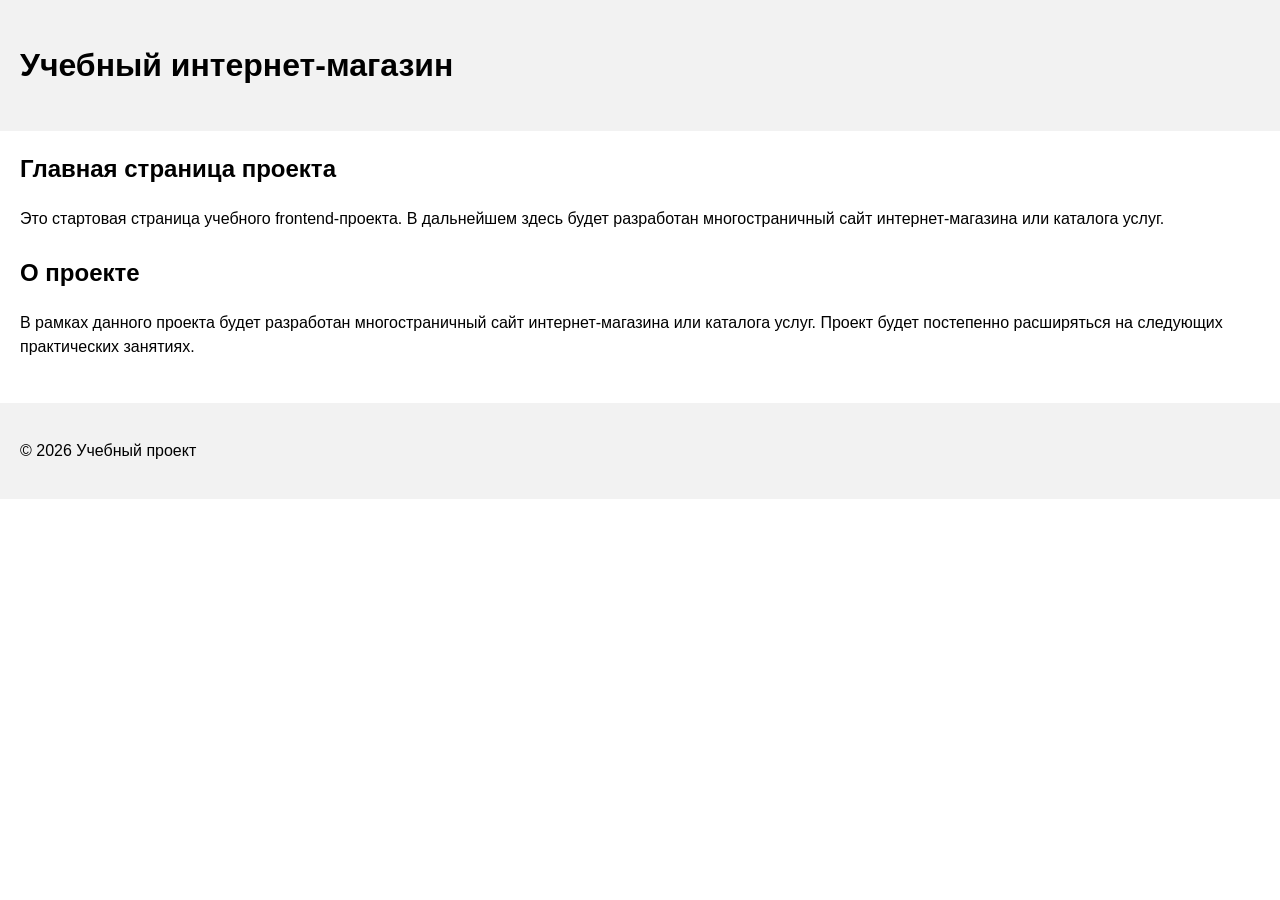
==== index.html @ 0f823132 "feat: add project description section" ====
<!DOCTYPE html>
<html lang="ru">
<head>
  <meta charset="UTF-8">
  <meta name="viewport" content="width=device-width, initial-scale=1.0">
  <title>Каталог товаров</title>
  <link rel="stylesheet" href="css/style.css">
</head>
<body>
  <header>
    <h1>Учебный интернет-магазин</h1>
  </header>

  <main>
    <section>
      <h2>Главная страница проекта</h2>
      <p>
        Это стартовая страница учебного frontend-проекта.
        В дальнейшем здесь будет разработан многостраничный сайт
        интернет-магазина или каталога услуг.
      </p>
    </section>
    <section>
  <h2>О проекте</h2>
  <p>
    В рамках данного проекта будет разработан многостраничный сайт
    интернет-магазина или каталога услуг. Проект будет постепенно
    расширяться на следующих практических занятиях.
  </p>
</section>

  </main>

  <footer>
    <p>&copy; 2026 Учебный проект</p>
  </footer>
</body>
</html>
---- css/style.css ----
body {
  margin: 0;
  font-family: Arial, sans-serif;
  line-height: 1.5;
}

header,
main,
footer {
  padding: 20px;
}

header {
  background-color: #f2f2f2;
}

footer {
  background-color: #f2f2f2;
}
section {
  margin-bottom: 24px;
}

section h2 {
  margin-top: 0;
}
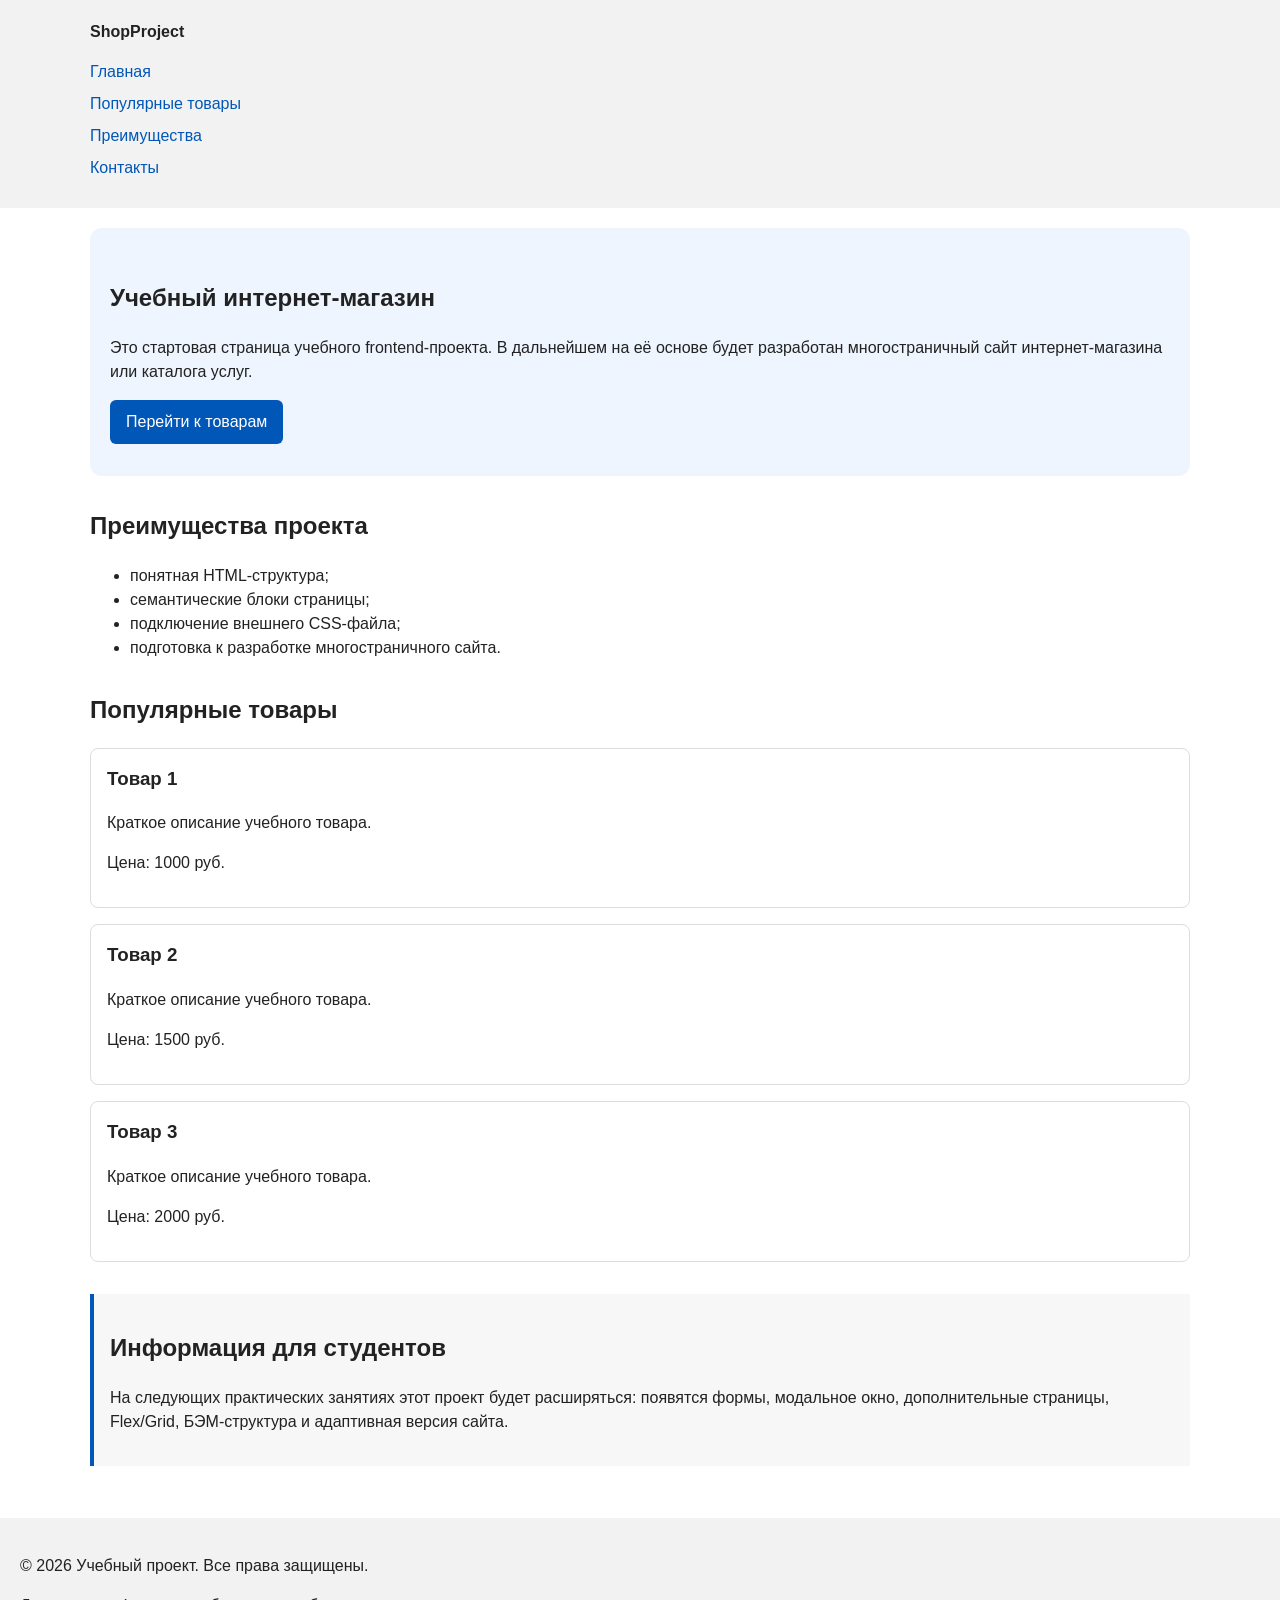
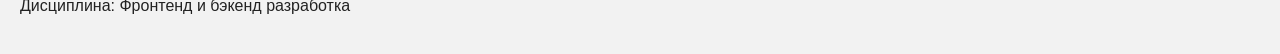
==== commit cd3b12d5: "feat: add semantic HTML structure and base CSS styles" ====
--- a/index.html
+++ b/index.html
@@ -6,33 +6,79 @@
   <title>Каталог товаров</title>
   <link rel="stylesheet" href="css/style.css">
 </head>
-<body>
-  <header>
-    <h1>Учебный интернет-магазин</h1>
-  </header>
 
-  <main>
-    <section>
-      <h2>Главная страница проекта</h2>
-      <p>
-        Это стартовая страница учебного frontend-проекта.
-        В дальнейшем здесь будет разработан многостраничный сайт
-        интернет-магазина или каталога услуг.
-      </p>
-    </section>
-    <section>
-  <h2>О проекте</h2>
-  <p>
-    В рамках данного проекта будет разработан многостраничный сайт
-    интернет-магазина или каталога услуг. Проект будет постепенно
-    расширяться на следующих практических занятиях.
-  </p>
-</section>
+  <body>
+    <header>
+      <div class="site-header">
+        <a class="site-logo" href="index.html">ShopProject</a>
 
-  </main>
+        <nav class="site-nav" aria-label="Основная навигация">
+          <ul class="site-nav__list">
+            <li><a href="index.html">Главная</a></li>
+            <li><a href="#popular">Популярные товары</a></li>
+            <li><a href="#advantages">Преимущества</a></li>
+            <li><a href="#contacts">Контакты</a></li>
+          </ul>
+        </nav>
+      </div>
+    </header>
+    <main>
+      <section class="hero">
+        <h1>Учебный интернет-магазин</h1>
+        <p>
+          Это стартовая страница учебного frontend-проекта.
+          В дальнейшем на её основе будет разработан многостраничный сайт
+          интернет-магазина или каталога услуг.
+        </p>
+        <a class="button" href="#popular">Перейти к товарам</a>
+      </section>
 
-  <footer>
-    <p>&copy; 2026 Учебный проект</p>
-  </footer>
-</body>
+      <section class="section" id="advantages">
+        <h2>Преимущества проекта</h2>
+
+        <ul class="advantages-list">
+          <li>понятная HTML-структура;</li>
+          <li>семантические блоки страницы;</li>
+          <li>подключение внешнего CSS-файла;</li>
+          <li>подготовка к разработке многостраничного сайта.</li>
+        </ul>
+      </section>
+
+      <section class="section" id="popular">
+        <h2>Популярные товары</h2>
+
+        <article class="product-card">
+          <h3>Товар 1</h3>
+          <p>Краткое описание учебного товара.</p>
+          <p>Цена: 1000 руб.</p>
+        </article>
+
+        <article class="product-card">
+          <h3>Товар 2</h3>
+          <p>Краткое описание учебного товара.</p>
+          <p>Цена: 1500 руб.</p>
+        </article>
+
+        <article class="product-card">
+          <h3>Товар 3</h3>
+          <p>Краткое описание учебного товара.</p>
+          <p>Цена: 2000 руб.</p>
+        </article>
+      </section>
+
+      <aside class="aside-info">
+        <h2>Информация для студентов</h2>
+        <p>
+          На следующих практических занятиях этот проект будет расширяться:
+          появятся формы, модальное окно, дополнительные страницы, Flex/Grid,
+          БЭМ-структура и адаптивная версия сайта.
+        </p>
+      </aside>
+    </main>
+
+    <footer id="contacts">
+      <p>&copy; 2026 Учебный проект. Все права защищены.</p>
+      <p>Дисциплина: Фронтенд и бэкенд разработка</p>
+    </footer>
+  </body>
 </html>
--- a/css/style.css
+++ b/css/style.css
@@ -1,26 +1,172 @@
+/* 
+  Универсальное правило для всех элементов.
+  border-box делает расчёт размеров более понятным:
+  width включает content, padding и border.
+*/
+* {
+  box-sizing: border-box;
+}
+
+/*
+  Убираем стандартный внешний отступ браузера у body.
+  Без этого вокруг страницы может появиться белая рамка.
+*/
 body {
   margin: 0;
   font-family: Arial, sans-serif;
   line-height: 1.5;
+  color: #222222;
+  background-color: #ffffff;
 }
 
+/*
+  Задаём внутренние отступы для основных областей страницы.
+  Это делает содержимое визуально отделённым от краёв окна браузера.
+*/
 header,
 main,
 footer {
   padding: 20px;
 }
 
+/*
+  Оформляем шапку страницы.
+  Пока используется простой светло-серый фон.
+*/
 header {
   background-color: #f2f2f2;
 }
 
+/*
+  Оформляем подвал страницы тем же фоном,
+  чтобы визуально отделить его от основного содержимого.
+*/
 footer {
   background-color: #f2f2f2;
 }
-section {
-  margin-bottom: 24px;
+
+/*
+  Ограничиваем ширину содержимого шапки,
+  чтобы оно не растягивалось слишком сильно на широких экранах.
+*/
+.site-header {
+  max-width: 1100px;
+  margin: 0 auto;
 }
 
-section h2 {
+/*
+  Оформляем текстовый логотип.
+*/
+.site-logo {
+  font-weight: bold;
+  text-decoration: none;
+  color: #222222;
+}
+
+/*
+  Убираем стандартные отступы и маркеры списка навигации.
+*/
+.site-nav__list {
+  padding: 0;
+  margin: 16px 0 0;
+  list-style: none;
+}
+
+/*
+  Добавляем расстояние между пунктами меню.
+*/
+.site-nav__list li {
+  margin-bottom: 8px;
+}
+
+/*
+  Оформляем ссылки меню.
+*/
+.site-nav__list a {
+  color: #0057b8;
+  text-decoration: none;
+}
+
+/*
+  При наведении мыши подчёркиваем ссылку.
+  Подробно состояния интерфейса будут рассмотрены в практической работе 1.7.
+*/
+.site-nav__list a:hover {
+  text-decoration: underline;
+}
+
+/*
+  Hero-блок — первый крупный блок страницы.
+  Он визуально отделяется от остальных разделов фоном и отступами.
+*/
+.hero {
+  max-width: 1100px;
+  margin: 0 auto 32px;
+  padding: 32px 20px;
+  background-color: #eef5ff;
+  border-radius: 12px;
+}
+
+/*
+  Общий класс для разделов страницы.
+*/
+.section {
+  max-width: 1100px;
+  margin: 0 auto 32px;
+}
+
+/*
+  Убираем лишний верхний отступ у заголовков разделов.
+*/
+.section h2 {
   margin-top: 0;
 }
+
+/*
+  Карточка товара — самостоятельный блок.
+  На следующих занятиях карточки будут доработаны и выстроены в сетку.
+*/
+.product-card {
+  margin-bottom: 16px;
+  padding: 16px;
+  border: 1px solid #dddddd;
+  border-radius: 8px;
+  background-color: #ffffff;
+}
+
+/*
+  Убираем лишний верхний отступ у заголовка карточки.
+*/
+.product-card h3 {
+  margin-top: 0;
+}
+
+/*
+  Пока это обычная ссылка, но визуально она оформляется как кнопка.
+*/
+.button {
+  display: inline-block;
+  padding: 10px 16px;
+  color: #ffffff;
+  background-color: #0057b8;
+  text-decoration: none;
+  border-radius: 6px;
+}
+
+/*
+  Простое состояние наведения для кнопки.
+*/
+.button:hover {
+  background-color: #003f86;
+}
+
+/*
+  Дополнительный информационный блок.
+*/
+.aside-info {
+  max-width: 1100px;
+  margin: 0 auto 32px;
+  padding: 16px;
+  border-left: 4px solid #0057b8;
+  background-color: #f7f7f7;
+}
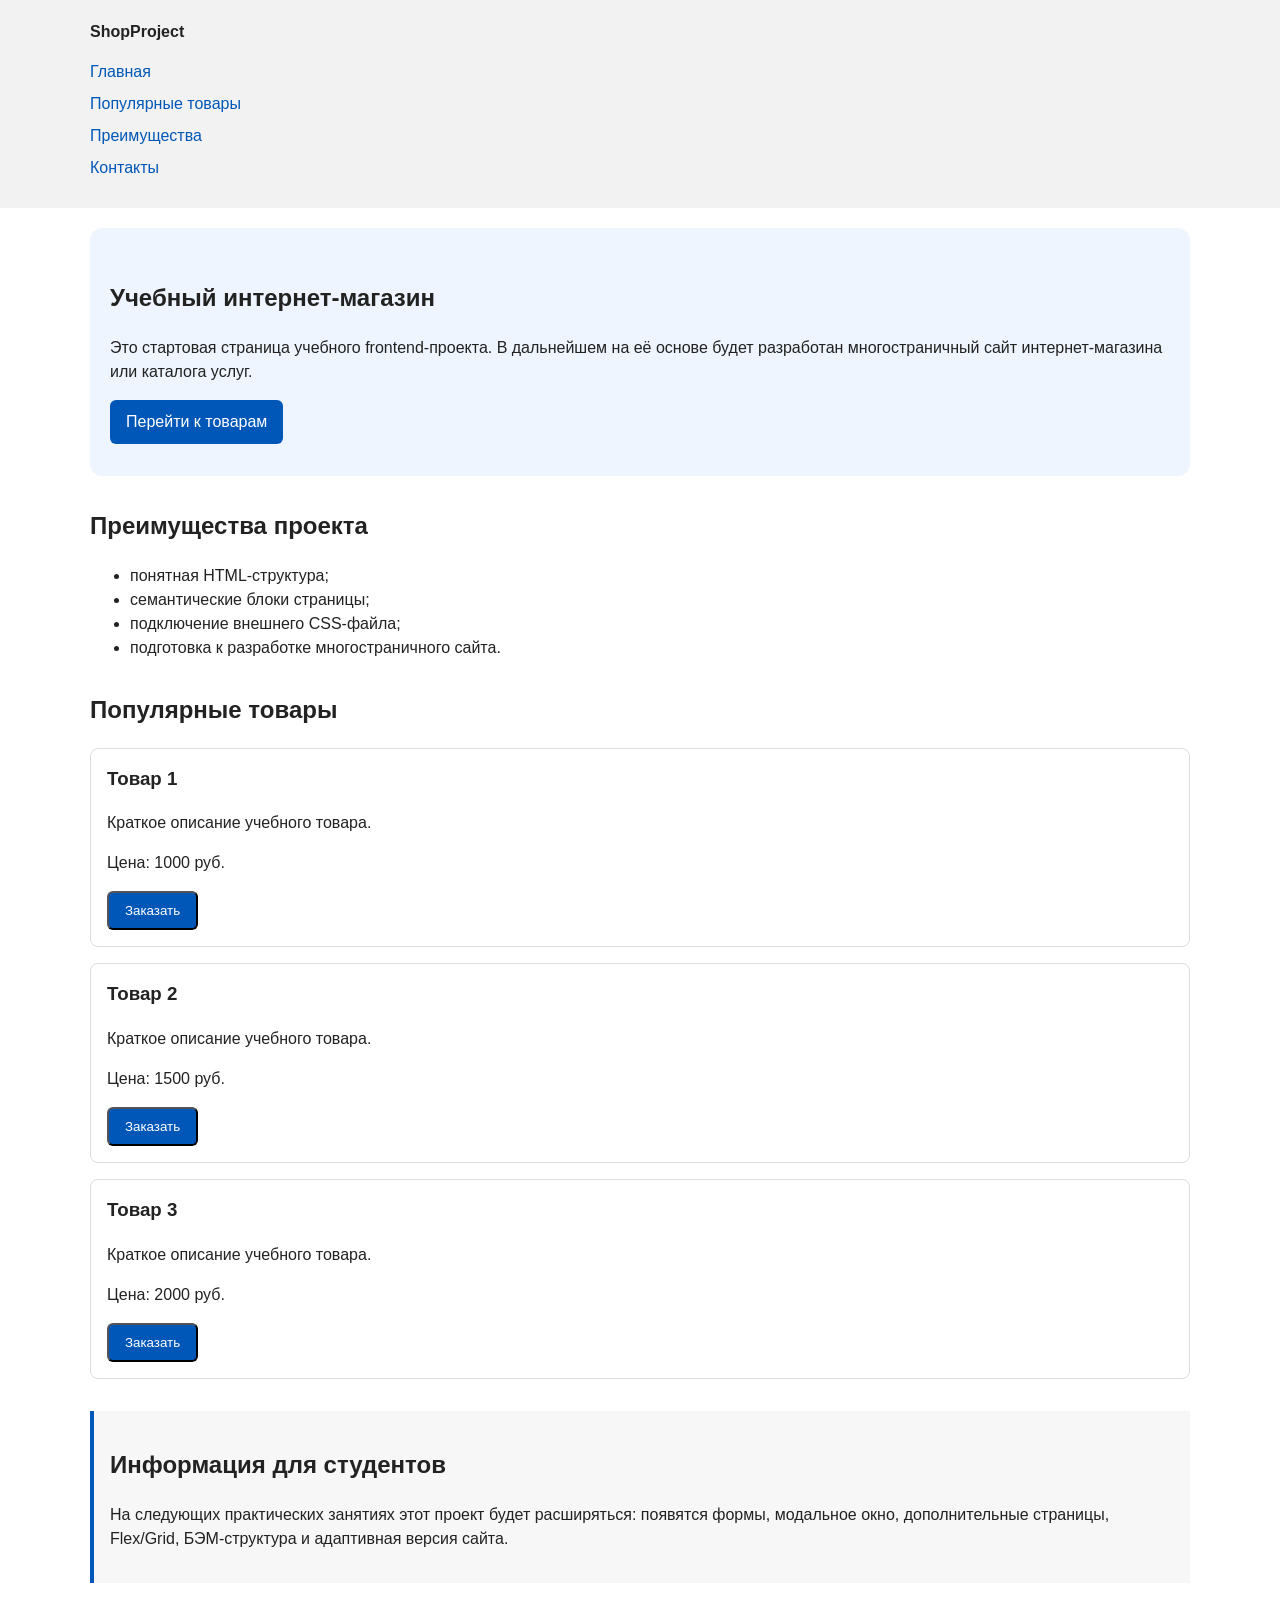
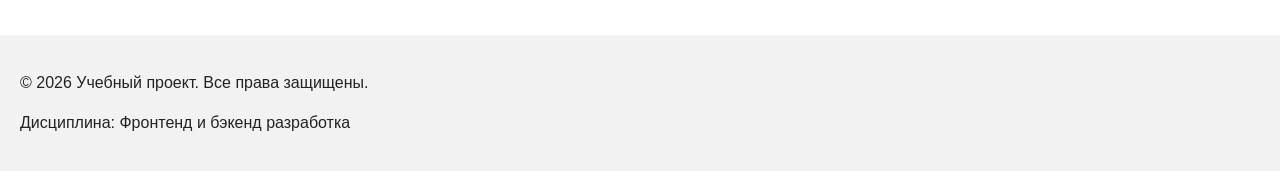
==== commit 718619db: "feat: add order form modal and validation" ====
--- a/index.html
+++ b/index.html
@@ -5,6 +5,7 @@
   <meta name="viewport" content="width=device-width, initial-scale=1.0">
   <title>Каталог товаров</title>
   <link rel="stylesheet" href="css/style.css">
+  <script src="js/main.js" defer></script>
 </head>
 
   <body>
@@ -51,18 +52,27 @@
           <h3>Товар 1</h3>
           <p>Краткое описание учебного товара.</p>
           <p>Цена: 1000 руб.</p>
+          <button class="button product-card__button" type="button" data-product="Товар 1">
+            Заказать
+          </button>
         </article>
 
         <article class="product-card">
           <h3>Товар 2</h3>
           <p>Краткое описание учебного товара.</p>
           <p>Цена: 1500 руб.</p>
+          <button class="button product-card__button" type="button" data-product="Товар 1">
+            Заказать
+          </button>
         </article>
 
         <article class="product-card">
           <h3>Товар 3</h3>
           <p>Краткое описание учебного товара.</p>
           <p>Цена: 2000 руб.</p>
+          <button class="button product-card__button" type="button" data-product="Товар 1">
+            Заказать
+          </button>
         </article>
       </section>
 
@@ -81,4 +91,100 @@
       <p>Дисциплина: Фронтенд и бэкенд разработка</p>
     </footer>
   </body>
+    <dialog class="order-dialog" id="order-dialog" aria-labelledby="order-dialog-title">
+  <h2 id="order-dialog-title">Оформление заявки</h2>
+
+  <form class="order-form" id="order-form" action="#" method="post" novalidate>
+    <input id="selected-product" name="selected-product" type="hidden">
+
+    <div class="form-field">
+      <label for="order-name">Имя</label>
+      <input
+        id="order-name"
+        name="name"
+        type="text"
+        placeholder="Введите ваше имя"
+        minlength="2"
+        autocomplete="given-name"
+        required
+      >
+    </div>
+
+    <div class="form-field">
+      <label for="order-email">E-mail</label>
+      <input
+        id="order-email"
+        name="email"
+        type="email"
+        placeholder="example@mail.ru"
+        autocomplete="email"
+        required
+      >
+    </div>
+
+    <div class="form-field">
+      <label for="order-phone">Телефон</label>
+      <input
+        id="order-phone"
+        name="phone"
+        type="tel"
+        inputmode="tel"
+        placeholder="+7 (900) 000-00-00"
+        pattern="^\+7 \(\d{3}\) \d{3}-\d{2}-\d{2}$"
+        required
+      >
+      <small>Формат: +7 (900) 000-00-00</small>
+    </div>
+
+    <div class="form-field">
+      <label for="order-date">Дата связи</label>
+      <input
+        id="order-date"
+        name="date"
+        type="date"
+      >
+    </div>
+
+    <div class="form-field">
+      <label for="order-topic">Тема заявки</label>
+      <select id="order-topic" name="topic" required>
+        <option value="">Выберите тему</option>
+        <option value="product">Заказ товара</option>
+        <option value="consultation">Консультация</option>
+        <option value="delivery">Доставка</option>
+      </select>
+    </div>
+
+    <div class="form-field">
+      <label for="order-comment">Комментарий</label>
+      <textarea
+        id="order-comment"
+        name="comment"
+        rows="4"
+        placeholder="Укажите дополнительную информацию"
+      ></textarea>
+    </div>
+
+    <div class="form-field form-field--checkbox">
+      <label>
+        <input
+          id="order-agreement"
+          name="agreement"
+          type="checkbox"
+          required
+        >
+        Я согласен на обработку данных
+      </label>
+    </div>
+
+    <div class="form-actions">
+      <button type="button" id="close-order-dialog">Закрыть</button>
+      <button type="submit">Отправить заявку</button>
+    </div>
+  </form>
+</dialog>
+
+<p class="success-message" id="success-message" hidden>
+  Форма успешно отправлена!
+</p>
 </html>
--- a/css/style.css
+++ b/css/style.css
@@ -169,4 +169,106 @@
   padding: 16px;
   border-left: 4px solid #0057b8;
   background-color: #f7f7f7;
+}
+
+/*
+  Модальное окно.
+  Элемент dialog сам умеет открываться поверх страницы.
+*/
+.order-dialog {
+  width: min(100% - 32px, 560px);
+  padding: 24px;
+  border: none;
+  border-radius: 12px;
+}
+
+/*
+  Затемнение фона за модальным окном.
+*/
+.order-dialog::backdrop {
+  background-color: rgba(0, 0, 0, 0.5);
+}
+
+/*
+  Поле формы.
+  Каждый блок получает нижний отступ.
+*/
+.form-field {
+  margin-bottom: 16px;
+}
+
+/*
+  Подпись поля.
+*/
+.form-field label {
+  display: block;
+  margin-bottom: 6px;
+}
+
+/*
+  Основные поля формы.
+*/
+.form-field input,
+.form-field select,
+.form-field textarea {
+  width: 100%;
+  padding: 10px 12px;
+  border: 1px solid #cccccc;
+  border-radius: 6px;
+  font: inherit;
+}
+
+/*
+  Checkbox не должен занимать всю ширину.
+*/
+.form-field input[type="checkbox"] {
+  width: auto;
+}
+
+/*
+  Подсказка под полем телефона.
+*/
+.form-field small {
+  display: block;
+  margin-top: 4px;
+  color: #666666;
+}
+
+/*
+  Видимый фокус для клавиатурной навигации.
+*/
+.form-field input:focus-visible,
+.form-field select:focus-visible,
+.form-field textarea:focus-visible,
+.form-actions button:focus-visible {
+  outline: 2px solid #0057b8;
+  outline-offset: 2px;
+}
+
+/*
+  Подсветка ошибочных полей.
+  Атрибут aria-invalid будет добавляться через JavaScript.
+*/
+[aria-invalid="true"] {
+  border-color: #b00020;
+}
+
+/*
+  Кнопки формы.
+*/
+.form-actions {
+  display: flex;
+  gap: 12px;
+  margin-top: 20px;
+}
+
+/*
+  Сообщение об успешной отправке.
+*/
+.success-message {
+  max-width: 1100px;
+  margin: 24px auto;
+  padding: 16px;
+  border-left: 4px solid #168a2f;
+  background-color: #eefaf0;
 }
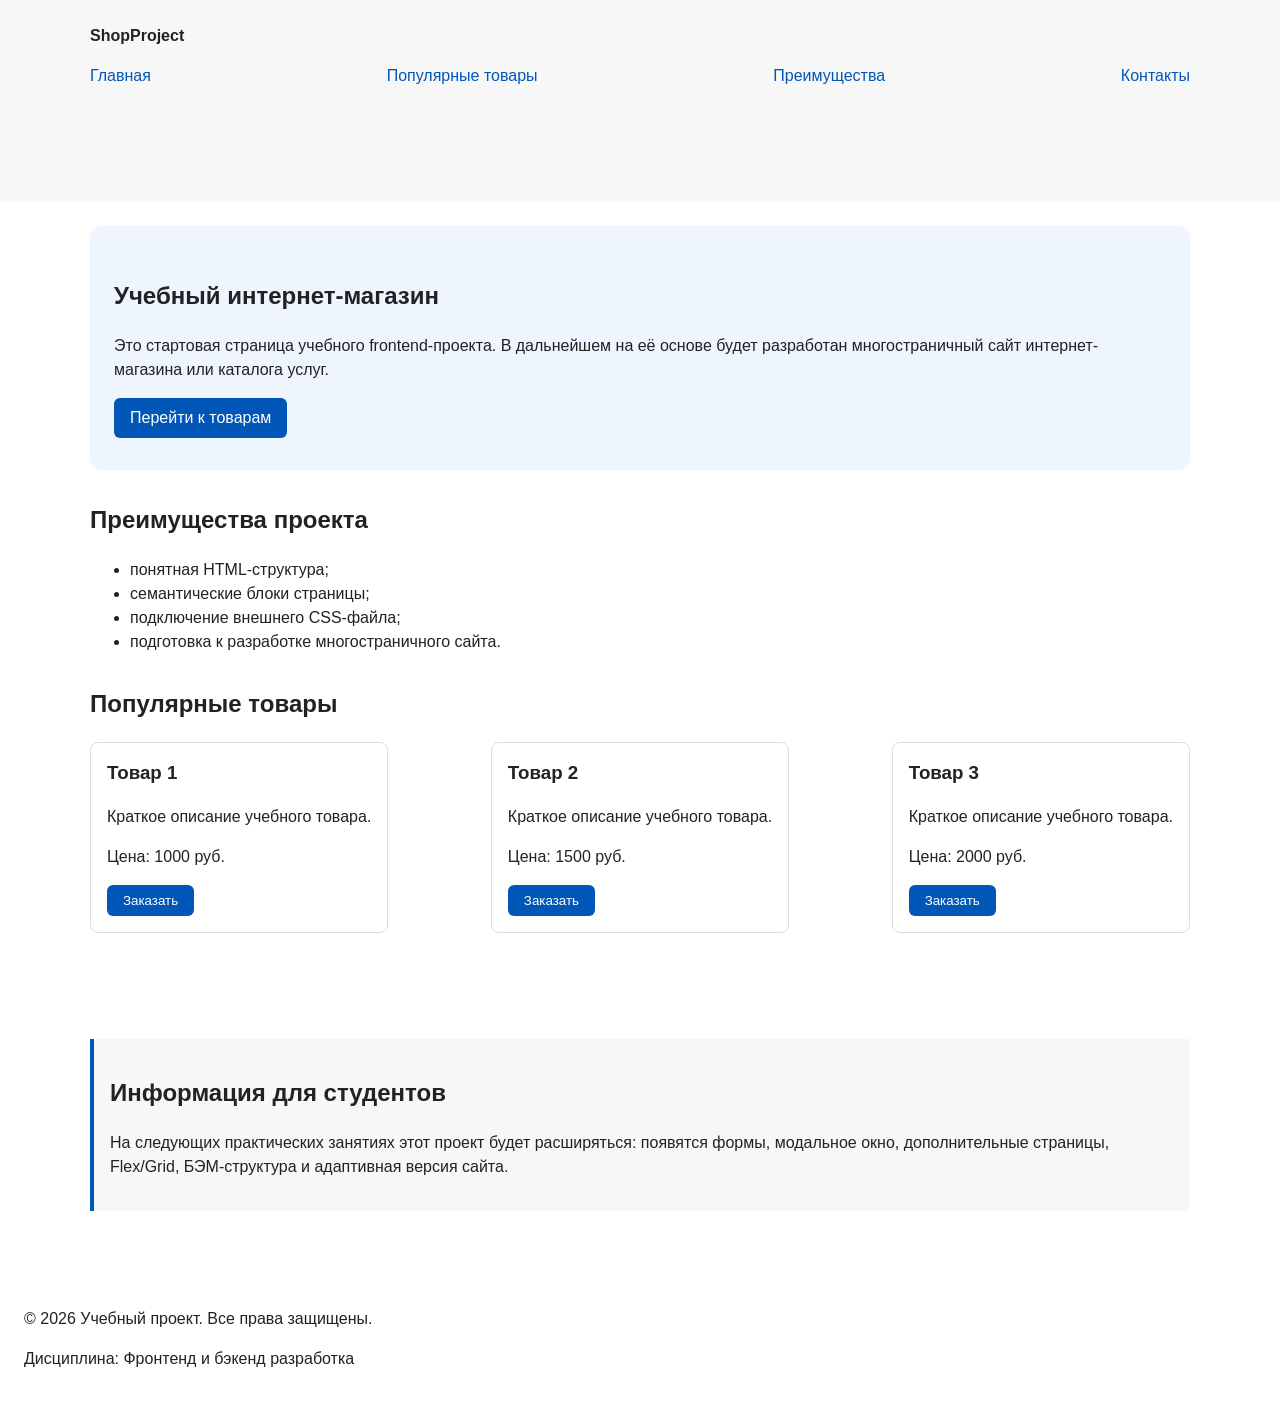
==== commit bd745e83: "flexbox and baze positions" ====
--- a/index.html
+++ b/index.html
@@ -15,10 +15,12 @@
 
         <nav class="site-nav" aria-label="Основная навигация">
           <ul class="site-nav__list">
-            <li><a href="index.html">Главная</a></li>
-            <li><a href="#popular">Популярные товары</a></li>
-            <li><a href="#advantages">Преимущества</a></li>
-            <li><a href="#contacts">Контакты</a></li>
+          <div class="flex-wrapper">
+            <div id="one"><a href="index.html">Главная</a></div>
+            <div id="two"><a href="#popular">Популярные товары</a></div>
+            <div id="three"><a href="#advantages">Преимущества</a></div>
+            <div id="four"><a href="#contacts">Контакты</a></div>
+          </div>
           </ul>
         </nav>
       </div>
@@ -47,6 +49,7 @@
 
       <section class="section" id="popular">
         <h2>Популярные товары</h2>
+          <div class="flex-wrapper">
 
         <article class="product-card">
           <h3>Товар 1</h3>
@@ -75,6 +78,7 @@
           </button>
         </article>
       </section>
+    </div>
 
       <aside class="aside-info">
         <h2>Информация для студентов</h2>
--- a/css/style.css
+++ b/css/style.css
@@ -1,4 +1,37 @@
-/* 
+/* ===============================
+   1. Переменные проекта
+   =============================== */
+
+:root {
+  /* Основные цвета проекта */
+  --color-bg: #ffffff;
+  --color-text: #222222;
+  --color-muted: #666666;
+  --color-primary: #0057b8;
+  --color-primary-dark: #003f86;
+  --color-border: #dddddd;
+  --color-surface: #f7f7f7;
+  --color-surface-accent: #eef5ff;
+  --color-danger: #b00020;
+  --color-success: #168a2f;
+  --color-success-bg: #eefaf0;
+  --color-white: #ffffff;
+
+  /* Отступы */
+  --space-xs: 4px;
+  --space-sm: 8px;
+  --space-md: 16px;
+  --space-lg: 24px;
+  --space-xl: 32px;
+
+  /* Скругления */
+  --radius-sm: 6px;
+  --radius-md: 8px;
+  --radius-lg: 12px;
+
+  /* Размеры */
+  --container-width: 1100px;
+}/* 
   Универсальное правило для всех элементов.
   border-box делает расчёт размеров более понятным:
   width включает content, padding и border.
@@ -7,42 +40,57 @@
   box-sizing: border-box;
 }
 
-/*
-  Убираем стандартный внешний отступ браузера у body.
-  Без этого вокруг страницы может появиться белая рамка.
-*/
+/* ===============================
+   2. Базовые стили
+   =============================== */
+
+* {
+  box-sizing: border-box;
+}
+
 body {
   margin: 0;
   font-family: Arial, sans-serif;
   line-height: 1.5;
-  color: #222222;
-  background-color: #ffffff;
-}
-
-/*
-  Задаём внутренние отступы для основных областей страницы.
-  Это делает содержимое визуально отделённым от краёв окна браузера.
-*/
+  color: var(--color-text);
+  background-color: var(--color-bg);
+  
+}
+
 header,
 main,
 footer {
-  padding: 20px;
-}
-
-/*
-  Оформляем шапку страницы.
-  Пока используется простой светло-серый фон.
-*/
+  padding: var(--space-lg);
+}
+
+
 header {
-  background-color: #f2f2f2;
-}
-
-/*
-  Оформляем подвал страницы тем же фоном,
-  чтобы визуально отделить его от основного содержимого.
-*/
-footer {
-  background-color: #f2f2f2;
+  background-color: var(--color-surface);
+  position: sticky;
+  top: 0;
+  z-index: 1000;
+
+}
+
+footer 
+  background-color: var(--color-surface);
+}
+
+/* ===============================
+   3. Общие элементы интерфейса
+   =============================== */
+
+a {
+  color: var(--color-primary);
+}
+
+a:hover {
+  color: var(--color-primary-dark);
+}
+
+a:focus-visible {
+  outline: 2px solid var(--color-primary);
+  outline-offset: 3px;
 }
 
 /*
@@ -99,113 +147,160 @@
   Hero-блок — первый крупный блок страницы.
   Он визуально отделяется от остальных разделов фоном и отступами.
 */
+/* ===============================
+   4. Компоненты страницы
+   =============================== */
+
 .hero {
-  max-width: 1100px;
-  margin: 0 auto 32px;
-  padding: 32px 20px;
-  background-color: #eef5ff;
-  border-radius: 12px;
-}
-
-/*
-  Общий класс для разделов страницы.
-*/
+  max-width: var(--container-width);
+  margin: 0 auto var(--space-xl);
+  padding: var(--space-xl) var(--space-lg);
+  background-color: var(--color-surface-accent);
+  border-radius: var(--radius-lg);
+}
+
 .section {
-  max-width: 1100px;
-  margin: 0 auto 32px;
-}
-
-/*
-  Убираем лишний верхний отступ у заголовков разделов.
-*/
+  max-width: var(--container-width);
+  margin: 0 auto var(--space-xl);
+}
+
 .section h2 {
   margin-top: 0;
 }
 
+
 /*
   Карточка товара — самостоятельный блок.
   На следующих занятиях карточки будут доработаны и выстроены в сетку.
 */
 .product-card {
-  margin-bottom: 16px;
-  padding: 16px;
-  border: 1px solid #dddddd;
-  border-radius: 8px;
-  background-color: #ffffff;
-}
-
-/*
-  Убираем лишний верхний отступ у заголовка карточки.
-*/
+  margin-bottom: var(--space-md);
+  padding: var(--space-md);
+  border: 1px solid var(--color-border);
+  border-radius: var(--radius-md);
+  background-color: var(--color-bg);
+}
+
+.product-card:hover {
+  border-color: var(--color-primary);
+}
+
 .product-card h3 {
   margin-top: 0;
 }
 
+
 /*
   Пока это обычная ссылка, но визуально она оформляется как кнопка.
 */
 .button {
   display: inline-block;
-  padding: 10px 16px;
-  color: #ffffff;
-  background-color: #0057b8;
+  padding: var(--space-sm) var(--space-md);
+  color: var(--color-white);
+  background-color: var(--color-primary);
   text-decoration: none;
-  border-radius: 6px;
-}
-
-/*
-  Простое состояние наведения для кнопки.
-*/
+  border: none;
+  border-radius: var(--radius-sm);
+  cursor: pointer;
+}
+
 .button:hover {
-  background-color: #003f86;
+  background-color: var(--color-primary-dark);
+}
+
+.button:focus-visible {
+  outline: 2px solid var(--color-primary);
+  outline-offset: 3px;
+}
+
+.button:disabled {
+  opacity: 0.6;
+  cursor: not-allowed;
 }
 
 /*
   Дополнительный информационный блок.
 */
 .aside-info {
-  max-width: 1100px;
-  margin: 0 auto 32px;
-  padding: 16px;
-  border-left: 4px solid #0057b8;
-  background-color: #f7f7f7;
-}
+  max-width: var(--container-width);
+  margin: 0 auto var(--space-xl);
+  padding: var(--space-md);
+  border-left: 4px solid var(--color-primary);
+  background-color: var(--color-surface);
+}
+
 
 /*
   Модальное окно.
   Элемент dialog сам умеет открываться поверх страницы.
 */
+/* ===============================
+   5. Форма и модальное окно
+   =============================== */
+
 .order-dialog {
   width: min(100% - 32px, 560px);
-  padding: 24px;
+  padding: var(--space-lg);
   border: none;
-  border-radius: 12px;
-}
-
-/*
-  Затемнение фона за модальным окном.
-*/
+  border-radius: var(--radius-lg);
+}
+.flex-wrapper {
+  display: flex;
+  flex-wrap: wrap;
+  justify-content: space-between;
+  margin-bottom: 90px;
+}
+
 .order-dialog::backdrop {
   background-color: rgba(0, 0, 0, 0.5);
 }
 
-/*
-  Поле формы.
-  Каждый блок получает нижний отступ.
-*/
 .form-field {
-  margin-bottom: 16px;
-}
-
-/*
-  Подпись поля.
-*/
+  margin-bottom: var(--space-md);
+}
+
 .form-field label {
   display: block;
-  margin-bottom: 6px;
-}
-
-/*
+  margin-bottom: var(--space-xs);
+}
+
+.form-field input,
+.form-field select,
+.form-field textarea {
+  width: 100%;
+  padding: 10px 12px;
+  border: 1px solid var(--color-border);
+  border-radius: var(--radius-sm);
+  font: inherit;
+}
+
+.form-field input[type="checkbox"] {
+  width: auto;
+}
+
+.form-field small {
+  display: block;
+  margin-top: var(--space-xs);
+  color: var(--color-muted);
+}
+
+.form-field input:hover,
+.form-field select:hover,
+.form-field textarea:hover {
+  border-color: var(--color-primary);
+}
+
+.form-field input:focus-visible,
+.form-field select:focus-visible,
+.form-field textarea:focus-visible,
+.form-actions button:focus-visible {
+  outline: 2px solid var(--color-primary);
+  outline-offset: 3px;
+}
+
+[aria-invalid="true"] {
+  border-color: var(--color-danger);
+
   Основные поля формы.
 */
 .form-field input,
@@ -266,9 +361,9 @@
   Сообщение об успешной отправке.
 */
 .success-message {
-  max-width: 1100px;
-  margin: 24px auto;
-  padding: 16px;
-  border-left: 4px solid #168a2f;
-  background-color: #eefaf0;
+  max-width: var(--container-width);
+  margin: var(--space-lg) auto;
+  padding: var(--space-md);
+  border-left: 4px solid var(--color-success);
+  background-color: var(--color-success-bg);
 }
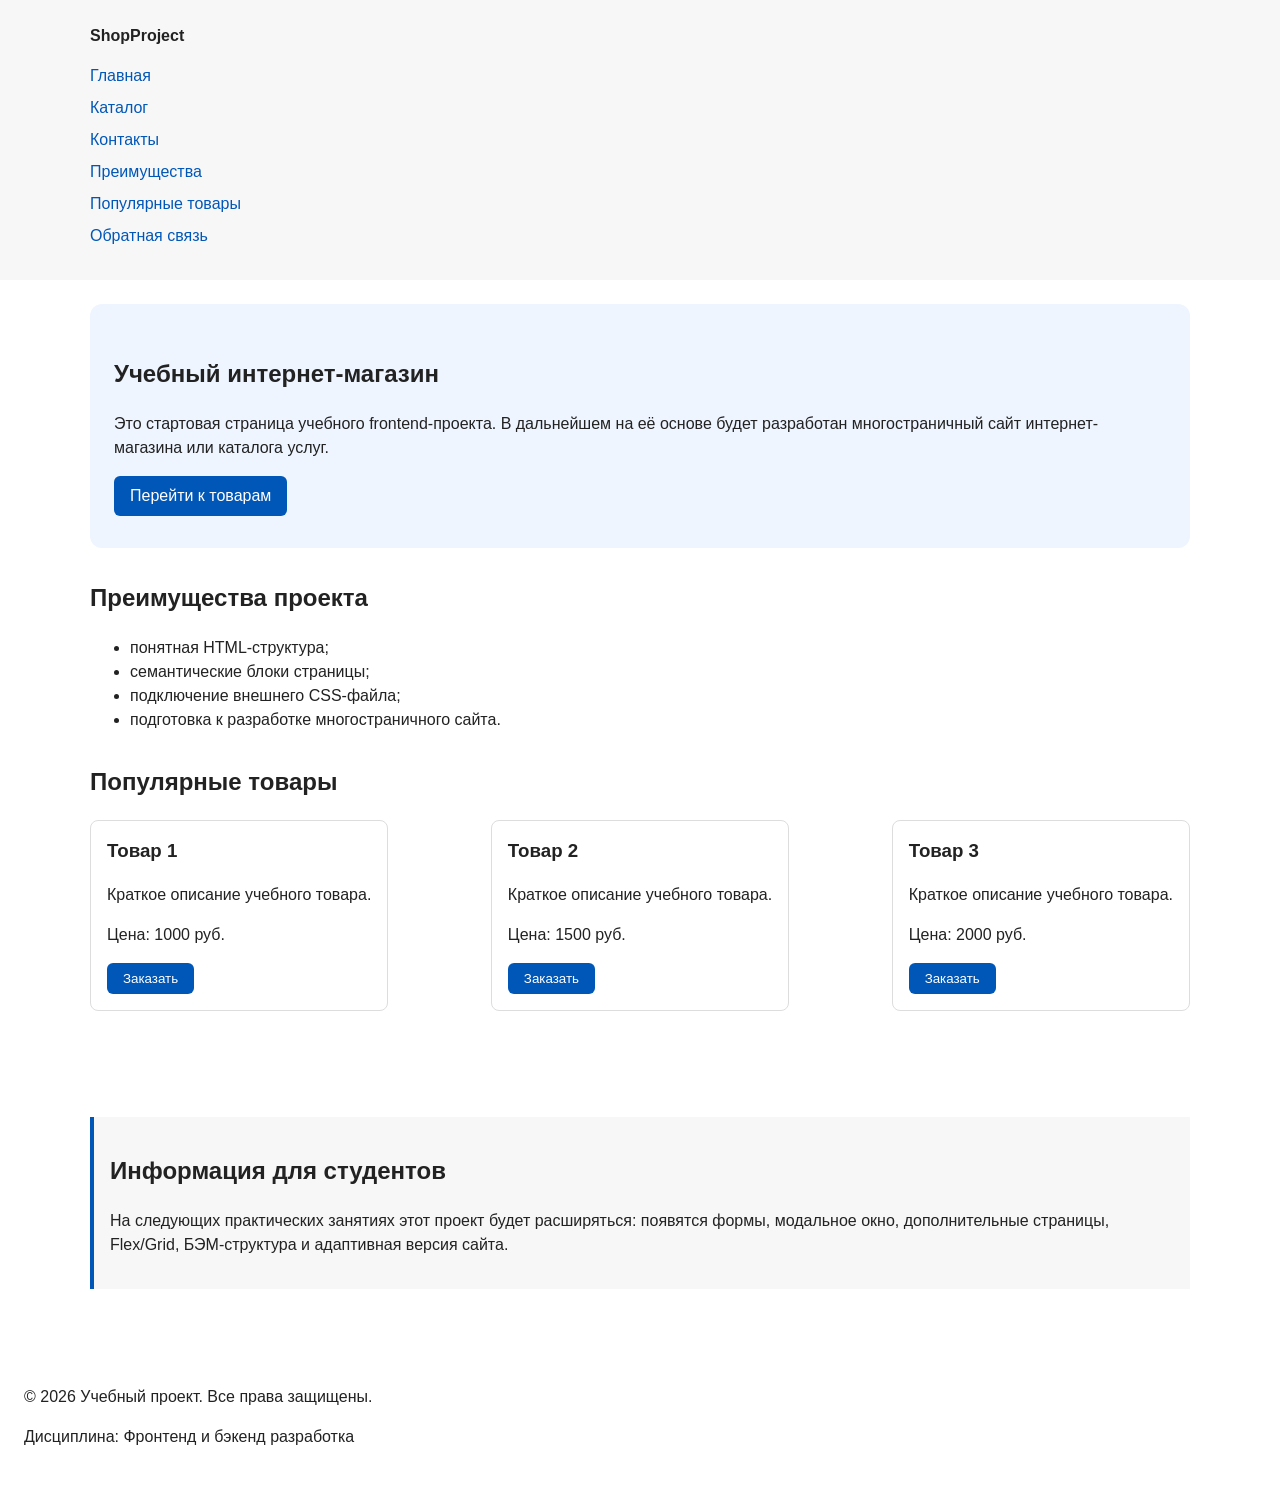
==== commit 7b51faa4: "feat: add multi-page structure navigation and anchors" ====
--- a/index.html
+++ b/index.html
@@ -15,12 +15,12 @@
 
         <nav class="site-nav" aria-label="Основная навигация">
           <ul class="site-nav__list">
-          <div class="flex-wrapper">
-            <div id="one"><a href="index.html">Главная</a></div>
-            <div id="two"><a href="#popular">Популярные товары</a></div>
-            <div id="three"><a href="#advantages">Преимущества</a></div>
-            <div id="four"><a href="#contacts">Контакты</a></div>
-          </div>
+            <li><a href="index.html">Главная</a></li>
+            <li><a href="catalog.html">Каталог</a></li>
+            <li><a href="contacts.html">Контакты</a></li>
+            <li><a href="index.html#advantages">Преимущества</a></li>
+            <li><a href="index.html#popular">Популярные товары</a></li>
+            <li><a href="index.html#contacts">Обратная связь</a></li>
           </ul>
         </nav>
       </div>
--- a/css/style.css
+++ b/css/style.css
@@ -366,4 +366,29 @@
   padding: var(--space-md);
   border-left: 4px solid var(--color-success);
   background-color: var(--color-success-bg);
-}+}
+
+.breadcrumbs {
+  max-width: var(--container-width);
+  margin: 0 auto var(--space-md);
+  font-size: 14px;
+  color: var(--color-muted);
+}
+
+.breadcrumbs a {
+  color: var(--color-primary);
+}
+
+.breadcrumbs span::before {
+  content: " / ";
+  color: var(--color-muted);
+}
+
+html {
+  scroll-behavior: smooth;
+}
+
+:target {
+  outline: 2px dashed var(--color-primary);
+  outline-offset: 4px;
+}
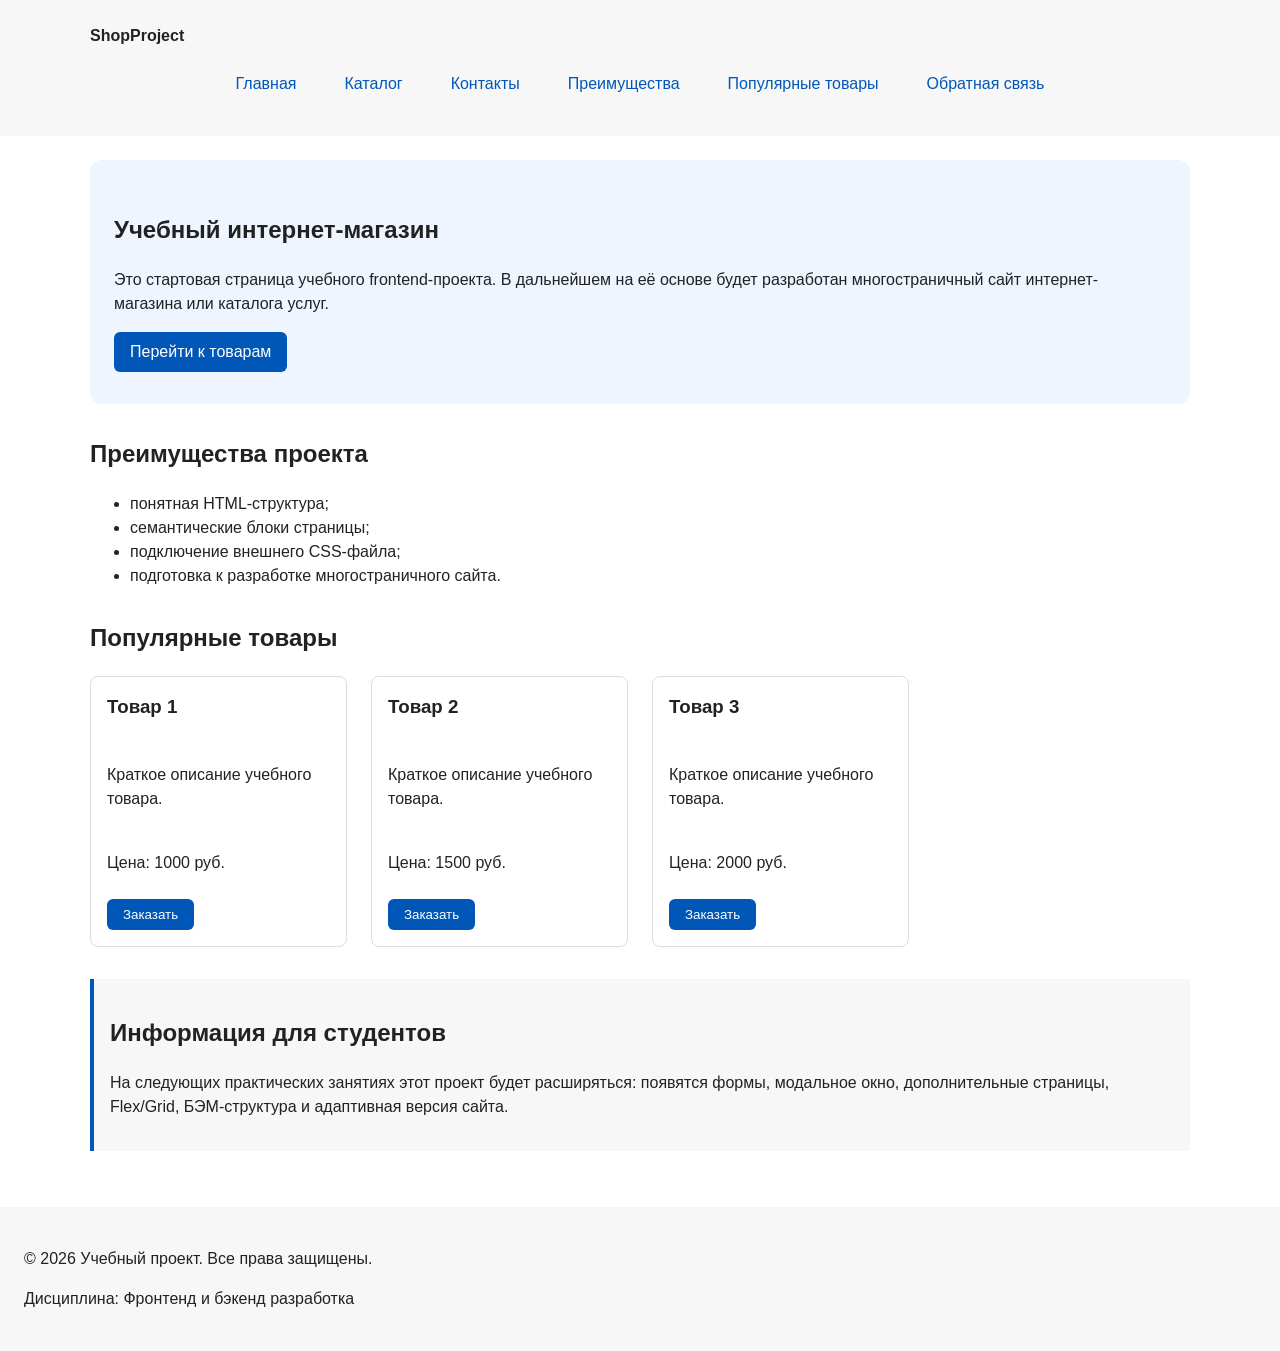
==== commit 1ae887a6: "feat: add flex navigation and grid catalog layout" ====
--- a/index.html
+++ b/index.html
@@ -48,37 +48,39 @@
       </section>
 
       <section class="section" id="popular">
-        <h2>Популярные товары</h2>
-          <div class="flex-wrapper">
+  <h2>Популярные товары</h2>
 
-        <article class="product-card">
-          <h3>Товар 1</h3>
-          <p>Краткое описание учебного товара.</p>
-          <p>Цена: 1000 руб.</p>
-          <button class="button product-card__button" type="button" data-product="Товар 1">
-            Заказать
-          </button>
-        </article>
+  <div class="products-grid">
+    <article class="product-card">
+      <h3>Товар 1</h3>
+      <p>Краткое описание учебного товара.</p>
+      <p>Цена: 1000 руб.</p>
+      <button class="button product-card__button" type="button" data-product="Товар 1">
+        Заказать
+      </button>
+    </article>
 
-        <article class="product-card">
-          <h3>Товар 2</h3>
-          <p>Краткое описание учебного товара.</p>
-          <p>Цена: 1500 руб.</p>
-          <button class="button product-card__button" type="button" data-product="Товар 1">
-            Заказать
-          </button>
-        </article>
+    <article class="product-card">
+      <h3>Товар 2</h3>
+      <p>Краткое описание учебного товара.</p>
+      <p>Цена: 1500 руб.</p>
+      <button class="button product-card__button" type="button" data-product="Товар 2">
+        Заказать
+      </button>
+    </article>
 
-        <article class="product-card">
-          <h3>Товар 3</h3>
-          <p>Краткое описание учебного товара.</p>
-          <p>Цена: 2000 руб.</p>
-          <button class="button product-card__button" type="button" data-product="Товар 1">
-            Заказать
-          </button>
-        </article>
-      </section>
-    </div>
+    <article class="product-card">
+      <h3>Товар 3</h3>
+      <p>Краткое описание учебного товара.</p>
+      <p>Цена: 2000 руб.</p>
+      <button class="button product-card__button" type="button" data-product="Товар 3">
+        Заказать
+      </button>
+    </article>
+  </div>
+</section>
+
+      
 
       <aside class="aside-info">
         <h2>Информация для студентов</h2>
--- a/css/style.css
+++ b/css/style.css
@@ -1,5 +1,5 @@
 /* ===============================
-   1. Переменные проекта
+1. Переменные проекта
    =============================== */
 
 :root {
@@ -31,20 +31,15 @@
 
   /* Размеры */
   --container-width: 1100px;
-}/* 
-  Универсальное правило для всех элементов.
-  border-box делает расчёт размеров более понятным:
-  width включает content, padding и border.
-*/
-* {
-  box-sizing: border-box;
 }
 
 /* ===============================
    2. Базовые стили
    =============================== */
 
-* {
+*,
+*::before,
+*::after {
   box-sizing: border-box;
 }
 
@@ -54,7 +49,6 @@
   line-height: 1.5;
   color: var(--color-text);
   background-color: var(--color-bg);
-  
 }
 
 header,
@@ -62,17 +56,15 @@
 footer {
   padding: var(--space-lg);
 }
-
 
 header {
   background-color: var(--color-surface);
   position: sticky;
   top: 0;
   z-index: 1000;
-
-}
-
-footer 
+}
+
+footer { 
   background-color: var(--color-surface);
 }
 
@@ -93,60 +85,45 @@
   outline-offset: 3px;
 }
 
-/*
-  Ограничиваем ширину содержимого шапки,
-  чтобы оно не растягивалось слишком сильно на широких экранах.
-*/
 .site-header {
-  max-width: 1100px;
+  max-width: var(--container-width);
   margin: 0 auto;
 }
 
-/*
-  Оформляем текстовый логотип.
-*/
 .site-logo {
   font-weight: bold;
   text-decoration: none;
   color: #222222;
 }
 
-/*
-  Убираем стандартные отступы и маркеры списка навигации.
-*/
 .site-nav__list {
+  display: flex;
+  flex-wrap: wrap;
+  justify-content: center;
+  align-items: center;
+  gap: var(--space-md);
   padding: 0;
-  margin: 16px 0 0;
+  margin: var(--space-md) 0 0;
   list-style: none;
 }
 
-/*
-  Добавляем расстояние между пунктами меню.
-*/
 .site-nav__list li {
   margin-bottom: 8px;
 }
 
-/*
-  Оформляем ссылки меню.
-*/
 .site-nav__list a {
-  color: #0057b8;
+  display: inline-block;
+  padding: var(--space-sm) var(--space-md);
+  color: var(--color-primary);
   text-decoration: none;
-}
-
-/*
-  При наведении мыши подчёркиваем ссылку.
-  Подробно состояния интерфейса будут рассмотрены в практической работе 1.7.
-*/
+  border-radius: var(--radius-sm);
+}
+
 .site-nav__list a:hover {
-  text-decoration: underline;
-}
-
-/*
-  Hero-блок — первый крупный блок страницы.
-  Он визуально отделяется от остальных разделов фоном и отступами.
-*/
+  color: var(--color-white);
+  background-color: var(--color-primary);
+}
+
 /* ===============================
    4. Компоненты страницы
    =============================== */
@@ -168,19 +145,22 @@
   margin-top: 0;
 }
 
-
-/*
-  Карточка товара — самостоятельный блок.
-  На следующих занятиях карточки будут доработаны и выстроены в сетку.
-*/
 .product-card {
-  margin-bottom: var(--space-md);
+  display: flex;
+  flex-direction: column;
+  gap: var(--space-sm);
+  margin-bottom: 0;
   padding: var(--space-md);
   border: 1px solid var(--color-border);
   border-radius: var(--radius-md);
   background-color: var(--color-bg);
 }
 
+.product-card .button {
+  margin-top: auto;
+  align-self: flex-start;
+}
+
 .product-card:hover {
   border-color: var(--color-primary);
 }
@@ -189,10 +169,6 @@
   margin-top: 0;
 }
 
-
-/*
-  Пока это обычная ссылка, но визуально она оформляется как кнопка.
-*/
 .button {
   display: inline-block;
   padding: var(--space-sm) var(--space-md);
@@ -218,9 +194,6 @@
   cursor: not-allowed;
 }
 
-/*
-  Дополнительный информационный блок.
-*/
 .aside-info {
   max-width: var(--container-width);
   margin: 0 auto var(--space-xl);
@@ -229,11 +202,6 @@
   background-color: var(--color-surface);
 }
 
-
-/*
-  Модальное окно.
-  Элемент dialog сам умеет открываться поверх страницы.
-*/
 /* ===============================
    5. Форма и модальное окно
    =============================== */
@@ -244,6 +212,7 @@
   border: none;
   border-radius: var(--radius-lg);
 }
+
 .flex-wrapper {
   display: flex;
   flex-wrap: wrap;
@@ -300,66 +269,14 @@
 
 [aria-invalid="true"] {
   border-color: var(--color-danger);
-
-  Основные поля формы.
-*/
-.form-field input,
-.form-field select,
-.form-field textarea {
-  width: 100%;
-  padding: 10px 12px;
-  border: 1px solid #cccccc;
-  border-radius: 6px;
-  font: inherit;
-}
-
-/*
-  Checkbox не должен занимать всю ширину.
-*/
-.form-field input[type="checkbox"] {
-  width: auto;
-}
-
-/*
-  Подсказка под полем телефона.
-*/
-.form-field small {
-  display: block;
-  margin-top: 4px;
-  color: #666666;
-}
-
-/*
-  Видимый фокус для клавиатурной навигации.
-*/
-.form-field input:focus-visible,
-.form-field select:focus-visible,
-.form-field textarea:focus-visible,
-.form-actions button:focus-visible {
-  outline: 2px solid #0057b8;
-  outline-offset: 2px;
-}
-
-/*
-  Подсветка ошибочных полей.
-  Атрибут aria-invalid будет добавляться через JavaScript.
-*/
-[aria-invalid="true"] {
-  border-color: #b00020;
-}
-
-/*
-  Кнопки формы.
-*/
+}
+
 .form-actions {
   display: flex;
   gap: 12px;
   margin-top: 20px;
 }
 
-/*
-  Сообщение об успешной отправке.
-*/
 .success-message {
   max-width: var(--container-width);
   margin: var(--space-lg) auto;
@@ -392,3 +309,65 @@
   outline: 2px dashed var(--color-primary);
   outline-offset: 4px;
 }
+
+/* ===============================
+   6. Каталог и сетка товаров
+   =============================== */
+
+.catalog-layout {
+  max-width: var(--container-width);
+  margin: 0 auto var(--space-xl);
+  display: grid;
+  grid-template-columns: 260px 1fr;
+  grid-template-areas: "filters products";
+  gap: var(--space-lg);
+  align-items: start;
+}
+
+.catalog-filters {
+  grid-area: filters;
+  padding: var(--space-md);
+  border: 1px solid var(--color-border);
+  border-radius: var(--radius-md);
+  background-color: var(--color-surface);
+}
+
+.catalog-products {
+  grid-area: products;
+}
+
+.products-grid {
+  display: grid;
+  grid-template-columns: repeat(auto-fill, minmax(240px, 1fr));
+  gap: var(--space-lg);
+}
+
+.filters-form {
+  display: grid;
+  gap: var(--space-md);
+}
+
+.filters-form fieldset {
+  margin: 0;
+  padding: var(--space-md);
+  border: 1px solid var(--color-border);
+  border-radius: var(--radius-sm);
+}
+
+.filters-form legend {
+  font-weight: 700;
+}
+
+.filters-form label {
+  display: block;
+  margin-bottom: var(--space-sm);
+  cursor: pointer;
+}
+
+.filters-form input[type="number"] {
+  width: 100%;
+  padding: 8px 10px;
+  border: 1px solid var(--color-border);
+  border-radius: var(--radius-sm);
+  font: inherit;
+}
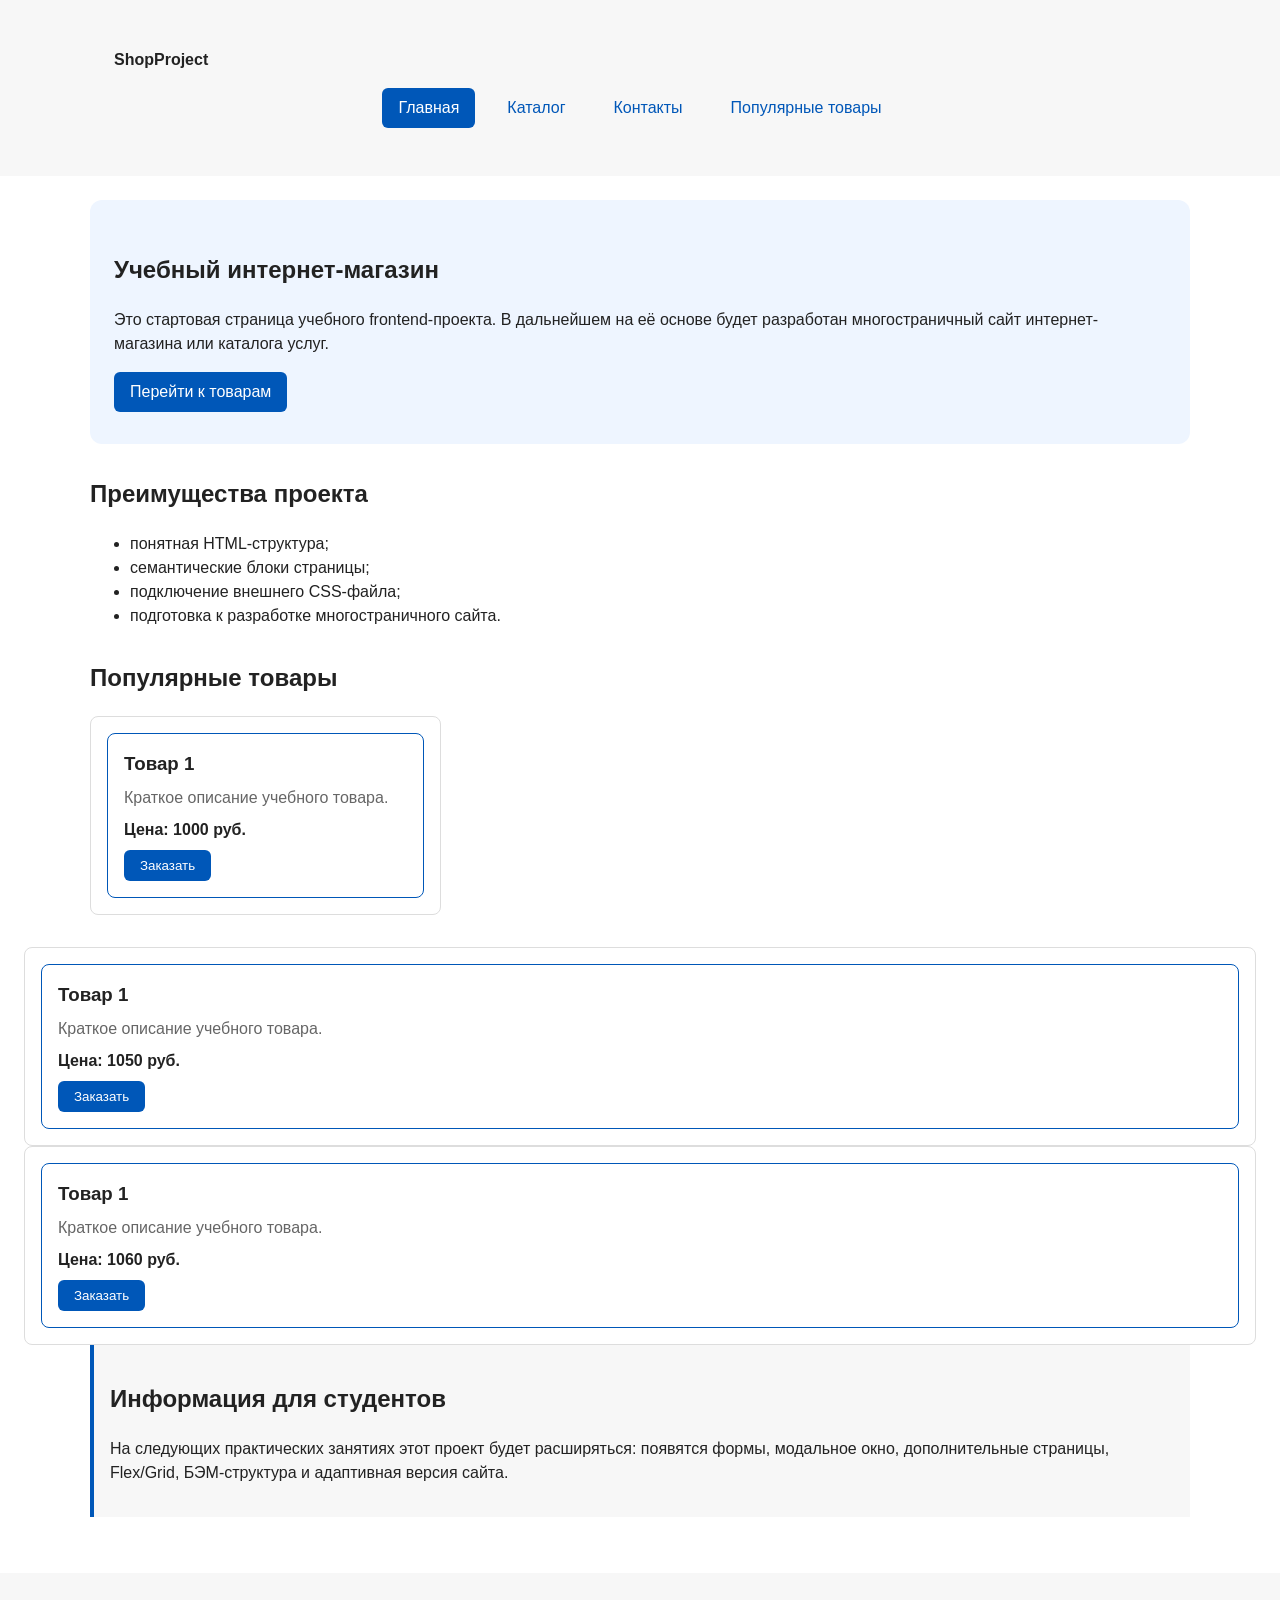
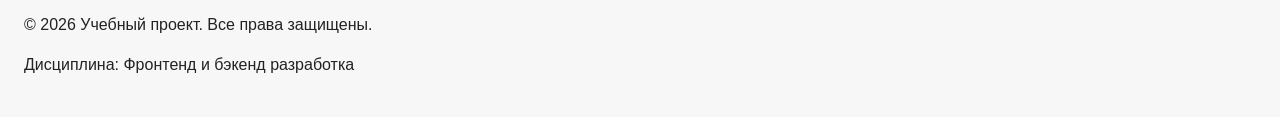
==== commit b0c9721e: "refactor: apply BEM naming to CSS classes" ====
--- a/index.html
+++ b/index.html
@@ -9,22 +9,32 @@
 </head>
 
   <body>
-    <header>
-      <div class="site-header">
-        <a class="site-logo" href="index.html">ShopProject</a>
-
-        <nav class="site-nav" aria-label="Основная навигация">
-          <ul class="site-nav__list">
-            <li><a href="index.html">Главная</a></li>
-            <li><a href="catalog.html">Каталог</a></li>
-            <li><a href="contacts.html">Контакты</a></li>
-            <li><a href="index.html#advantages">Преимущества</a></li>
-            <li><a href="index.html#popular">Популярные товары</a></li>
-            <li><a href="index.html#contacts">Обратная связь</a></li>
-          </ul>
-        </nav>
-      </div>
-    </header>
+    <header class="site-header">
+  <div class="site-header__inner">
+    <a class="site-header__logo" href="index.html">ShopProject</a>
+
+    <nav class="site-nav" aria-label="Основная навигация">
+      <ul class="site-nav__list">
+        <li class="site-nav__item">
+          <a class="site-nav__link site-nav__link--active" href="index.html">
+            Главная
+          </a>
+        </li>
+        <li class="site-nav__item">
+          <a class="site-nav__link" href="catalog.html">Каталог</a>
+        </li>
+        <li class="site-nav__item">
+          <a class="site-nav__link" href="contacts.html">Контакты</a>
+        </li>
+        <li class="site-nav__item">
+          <a class="site-nav__link" href="index.html#popular">
+            Популярные товары
+          </a>
+        </li>
+      </ul>
+    </nav>
+  </div>
+</header>
     <main>
       <section class="hero">
         <h1>Учебный интернет-магазин</h1>
@@ -51,34 +61,53 @@
   <h2>Популярные товары</h2>
 
   <div class="products-grid">
-    <article class="product-card">
-      <h3>Товар 1</h3>
-      <p>Краткое описание учебного товара.</p>
-      <p>Цена: 1000 руб.</p>
-      <button class="button product-card__button" type="button" data-product="Товар 1">
+  <article class="product-card">
+
+    <article class="product-card product-card--featured">
+      <h3 class="product-card__title">Товар 1</h3>
+      <p class="product-card__description">Краткое описание учебного товара.</p>
+      <p class="product-card__price">Цена: 1000 руб.</p>
+      <button
+        class="button product-card__button"
+        type="button"
+        data-product="Товар 1"
+      >
         Заказать
       </button>
     </article>
+      </div>
+    </section>
+    </article>
 
     <article class="product-card">
-      <h3>Товар 2</h3>
-      <p>Краткое описание учебного товара.</p>
-      <p>Цена: 1500 руб.</p>
-      <button class="button product-card__button" type="button" data-product="Товар 2">
-        Заказать
-      </button>
-    </article>
-
-    <article class="product-card">
-      <h3>Товар 3</h3>
-      <p>Краткое описание учебного товара.</p>
-      <p>Цена: 2000 руб.</p>
-      <button class="button product-card__button" type="button" data-product="Товар 3">
-        Заказать
-      </button>
-    </article>
-  </div>
-</section>
+    <article class="product-card product-card--featured">
+  <h3 class="product-card__title">Товар 1</h3>
+  <p class="product-card__description">Краткое описание учебного товара.</p>
+  <p class="product-card__price">Цена: 1050 руб.</p>
+  <button
+    class="button product-card__button"
+    type="button"
+    data-product="Товар 2"
+  >
+    Заказать
+  </button>
+</article>
+</article>
+
+<article class="product-card">
+<article class="product-card product-card--featured">
+  <h3 class="product-card__title">Товар 1</h3>
+  <p class="product-card__description">Краткое описание учебного товара.</p>
+  <p class="product-card__price">Цена: 1060 руб.</p>
+  <button
+    class="button product-card__button"
+    type="button"
+    data-product="Товар 3"
+  >
+    Заказать
+  </button>
+</article>
+</article>
 
       
 
--- a/css/style.css
+++ b/css/style.css
@@ -86,14 +86,19 @@
 }
 
 .site-header {
+  background-color: var(--color-surface);
+}
+
+.site-header__inner {
   max-width: var(--container-width);
   margin: 0 auto;
-}
-
-.site-logo {
-  font-weight: bold;
+  padding: var(--space-lg);
+}
+
+.site-header__logo {
+  font-weight: 700;
+  color: var(--color-text);
   text-decoration: none;
-  color: #222222;
 }
 
 .site-nav__list {
@@ -107,11 +112,7 @@
   list-style: none;
 }
 
-.site-nav__list li {
-  margin-bottom: 8px;
-}
-
-.site-nav__list a {
+.site-nav__link {
   display: inline-block;
   padding: var(--space-sm) var(--space-md);
   color: var(--color-primary);
@@ -119,7 +120,17 @@
   border-radius: var(--radius-sm);
 }
 
-.site-nav__list a:hover {
+.site-nav__link:hover {
+  color: var(--color-white);
+  background-color: var(--color-primary);
+}
+
+.site-nav__link:focus-visible {
+  outline: 2px solid var(--color-primary);
+  outline-offset: 3px;
+}
+
+.site-nav__link--active {
   color: var(--color-white);
   background-color: var(--color-primary);
 }
@@ -370,4 +381,72 @@
   border: 1px solid var(--color-border);
   border-radius: var(--radius-sm);
   font: inherit;
+}
+
+.product-card {
+  display: flex;
+  flex-direction: column;
+  gap: var(--space-sm);
+  padding: var(--space-md);
+  border: 1px solid var(--color-border);
+  border-radius: var(--radius-md);
+  background-color: var(--color-bg);
+}
+
+.product-card:hover {
+  border-color: var(--color-primary);
+}
+
+.product-card--featured {
+  border-color: var(--color-primary);
+}
+
+.product-card--discount {
+  border-color: var(--color-danger);
+}
+
+.product-card__title {
+  margin: 0;
+  color: var(--color-text);
+}
+
+.product-card__description {
+  margin: 0;
+  color: var(--color-muted);
+}
+
+.product-card__price {
+  margin: 0;
+  font-weight: 700;
+}
+
+.product-card--discount .product-card__price {
+  color: var(--color-danger);
+}
+
+.product-card__button {
+  margin-top: auto;
+  align-self: flex-start;
+}
+
+.products-grid {
+  display: grid;
+  grid-template-columns: repeat(3, 1fr);
+  gap: var(--space-lg);
+}
+
+.breadcrumbs {
+  max-width: var(--container-width);
+  margin: 0 auto var(--space-md);
+  font-size: 14px;
+  color: var(--color-muted);
+}
+
+.breadcrumbs__link {
+  color: var(--color-primary);
+}
+
+.breadcrumbs__current::before {
+  content: " / ";
+  color: var(--color-muted);
 }
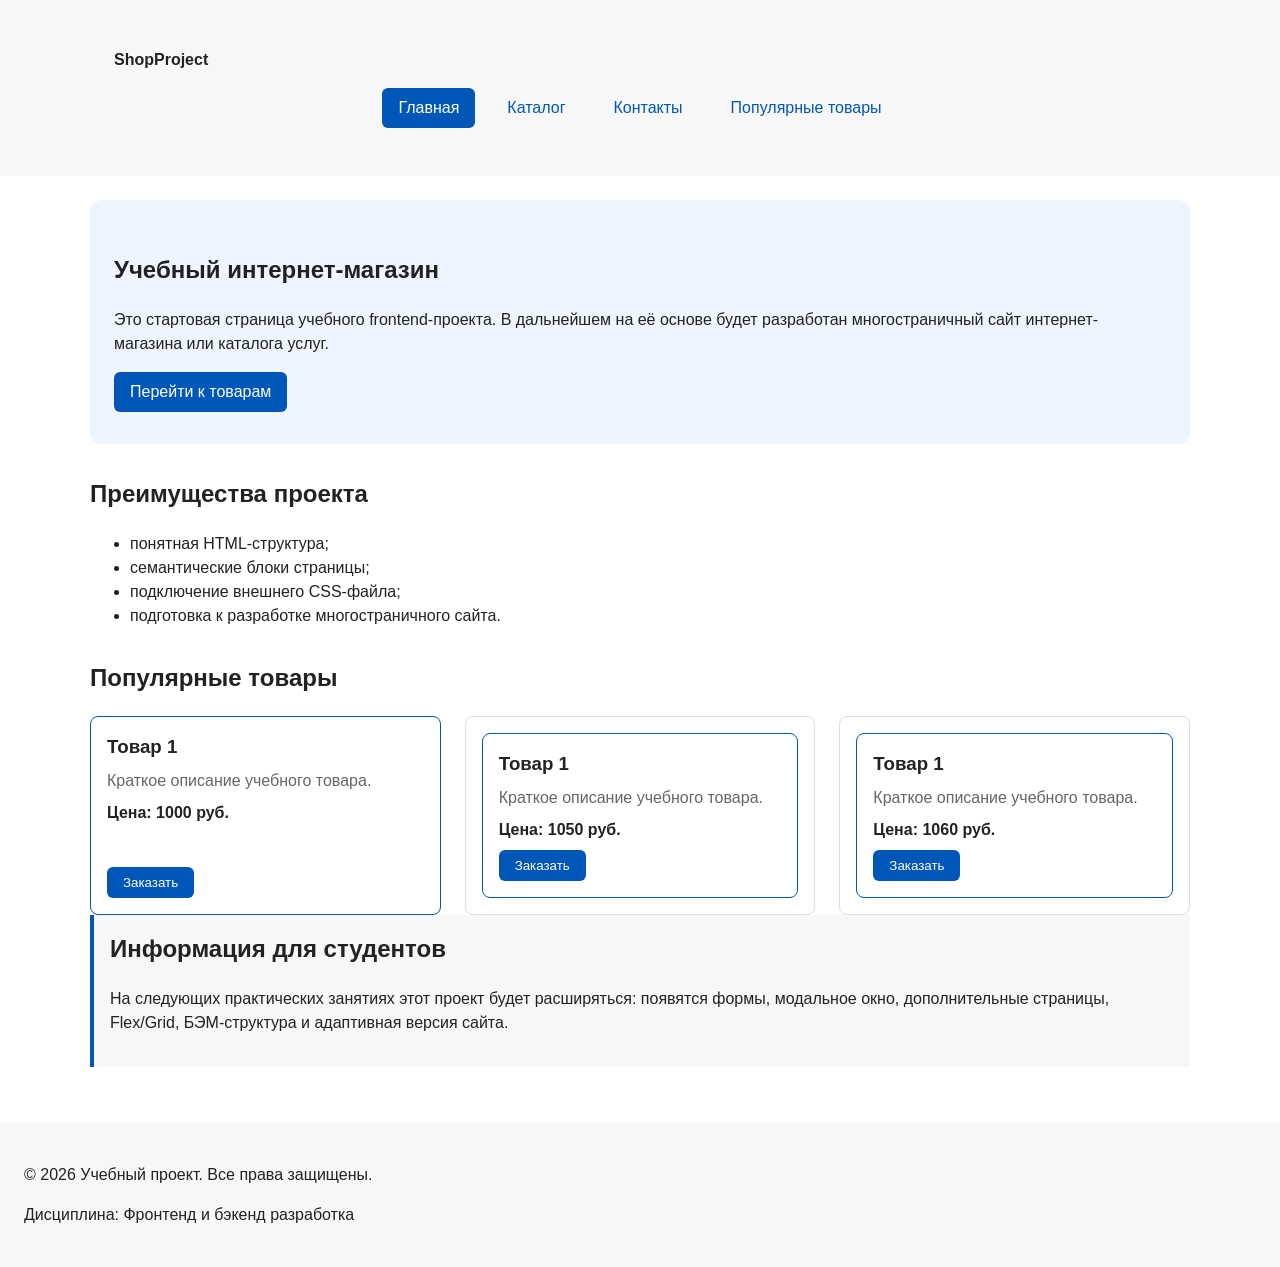
==== commit d7277df9: "normal grid" ====
--- a/index.html
+++ b/index.html
@@ -61,7 +61,6 @@
   <h2>Популярные товары</h2>
 
   <div class="products-grid">
-  <article class="product-card">
 
     <article class="product-card product-card--featured">
       <h3 class="product-card__title">Товар 1</h3>
@@ -74,9 +73,6 @@
       >
         Заказать
       </button>
-    </article>
-      </div>
-    </section>
     </article>
 
     <article class="product-card">
@@ -108,6 +104,8 @@
   </button>
 </article>
 </article>
+  </div>
+<section>
 
       
 
@@ -120,6 +118,7 @@
         </p>
       </aside>
     </main>
+  
 
     <footer id="contacts">
       <p>&copy; 2026 Учебный проект. Все права защищены.</p>
